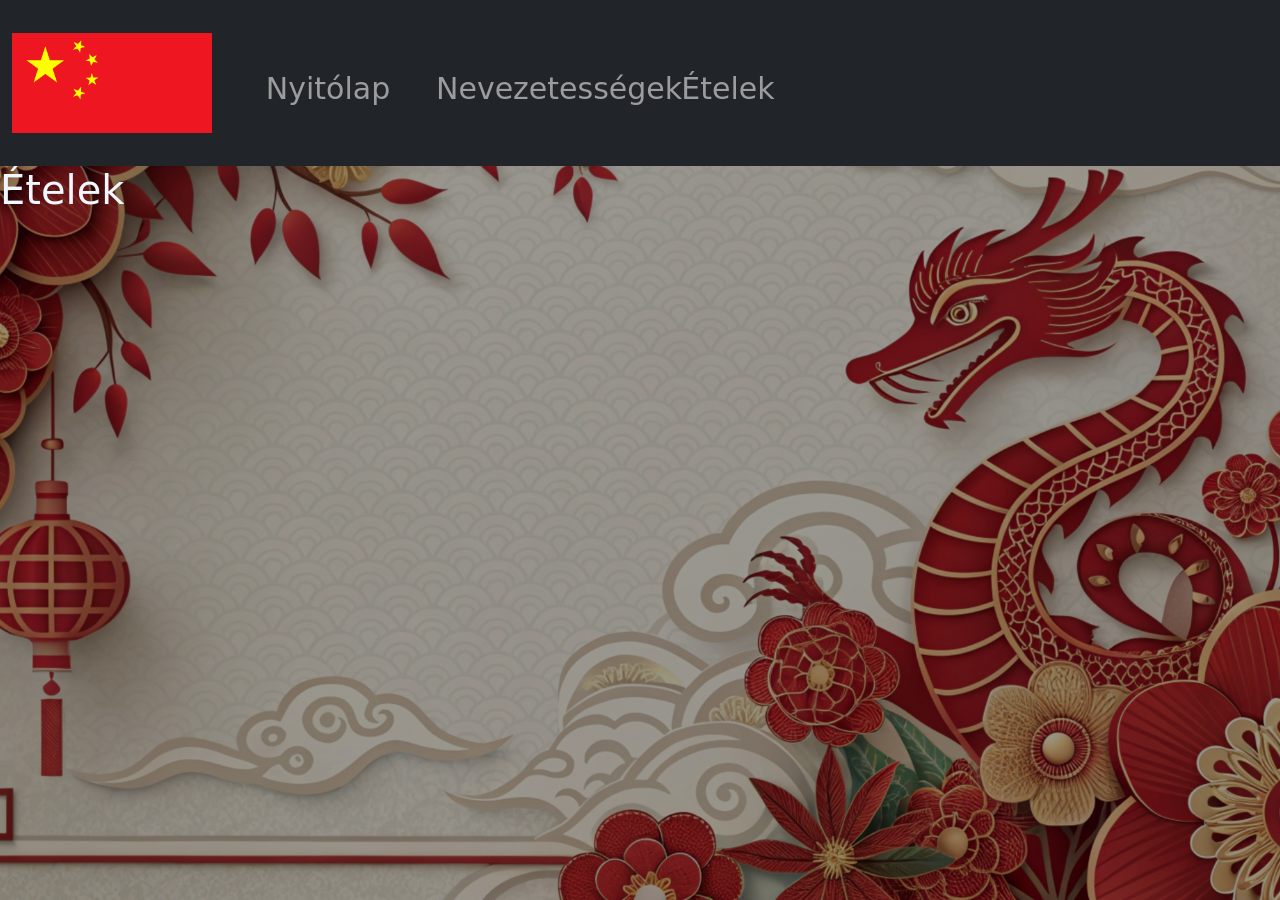
==== etelek.html @ 75f3fa7c "kinai new" ====
<!DOCTYPE html>
<html lang="en">
<head>
    <meta charset="UTF-8">
    <meta name="viewport" content="width=device-width, initial-scale=1.0">
    <title>Document</title>

    <!-- Latest compiled and minified CSS -->
    <link href="https://cdn.jsdelivr.net/npm/bootstrap@5.3.8/dist/css/bootstrap.min.css" rel="stylesheet">

    <!-- Latest compiled JavaScript -->
    <script src="https://cdn.jsdelivr.net/npm/bootstrap@5.3.8/dist/js/bootstrap.bundle.min.js"></script>

    <link rel="stylesheet" href="stilus.css">

</head>
<body>
    <div id="menu"></div>

    <h1>Ételek</h1>

    <script src="js/menu.js"></script>
    <script src="js/etelek.js"></script>
</body>
</html>
---- stilus.css ----
.cimecske {
    font-family: "Sen", sans-serif;
    font-weight: 700;
    font-size: 200%;
  }
.kep{
    height: 300px;
}
.leirasSzoveg{
    text-align: justify;
}
.kartya{
    border: 1px solid rgb(255, 0, 51);
    box-shadow: 3px 3px;
    border-radius: 3px;
    margin: 10px;
    padding: 10px;
    height: 500px;
}
#foDiv {
    background-image: url("kepek/hatter.jpg");
    background-size: cover;
    background-position: center;
    padding: 20px;
    border-radius: 10px;
}
body {
    background: 
        linear-gradient(rgba(0,0,0,0.4), rgba(0,0,0,0.4)),
        url("kepek/hatter2.jpg");
    background-size: cover;
    background-position: center;
    background-attachment: fixed;
}
h1{
    color: aliceblue;
}
a{
    background-image: url(kepek/flag.jpg);
    height: 100px;
    width: 200px;
    background-size: cover;
    font-size: 100px;
}
.betu{
    font-size: 30px;
    text-align: center;
    padding-top: 50px;
}
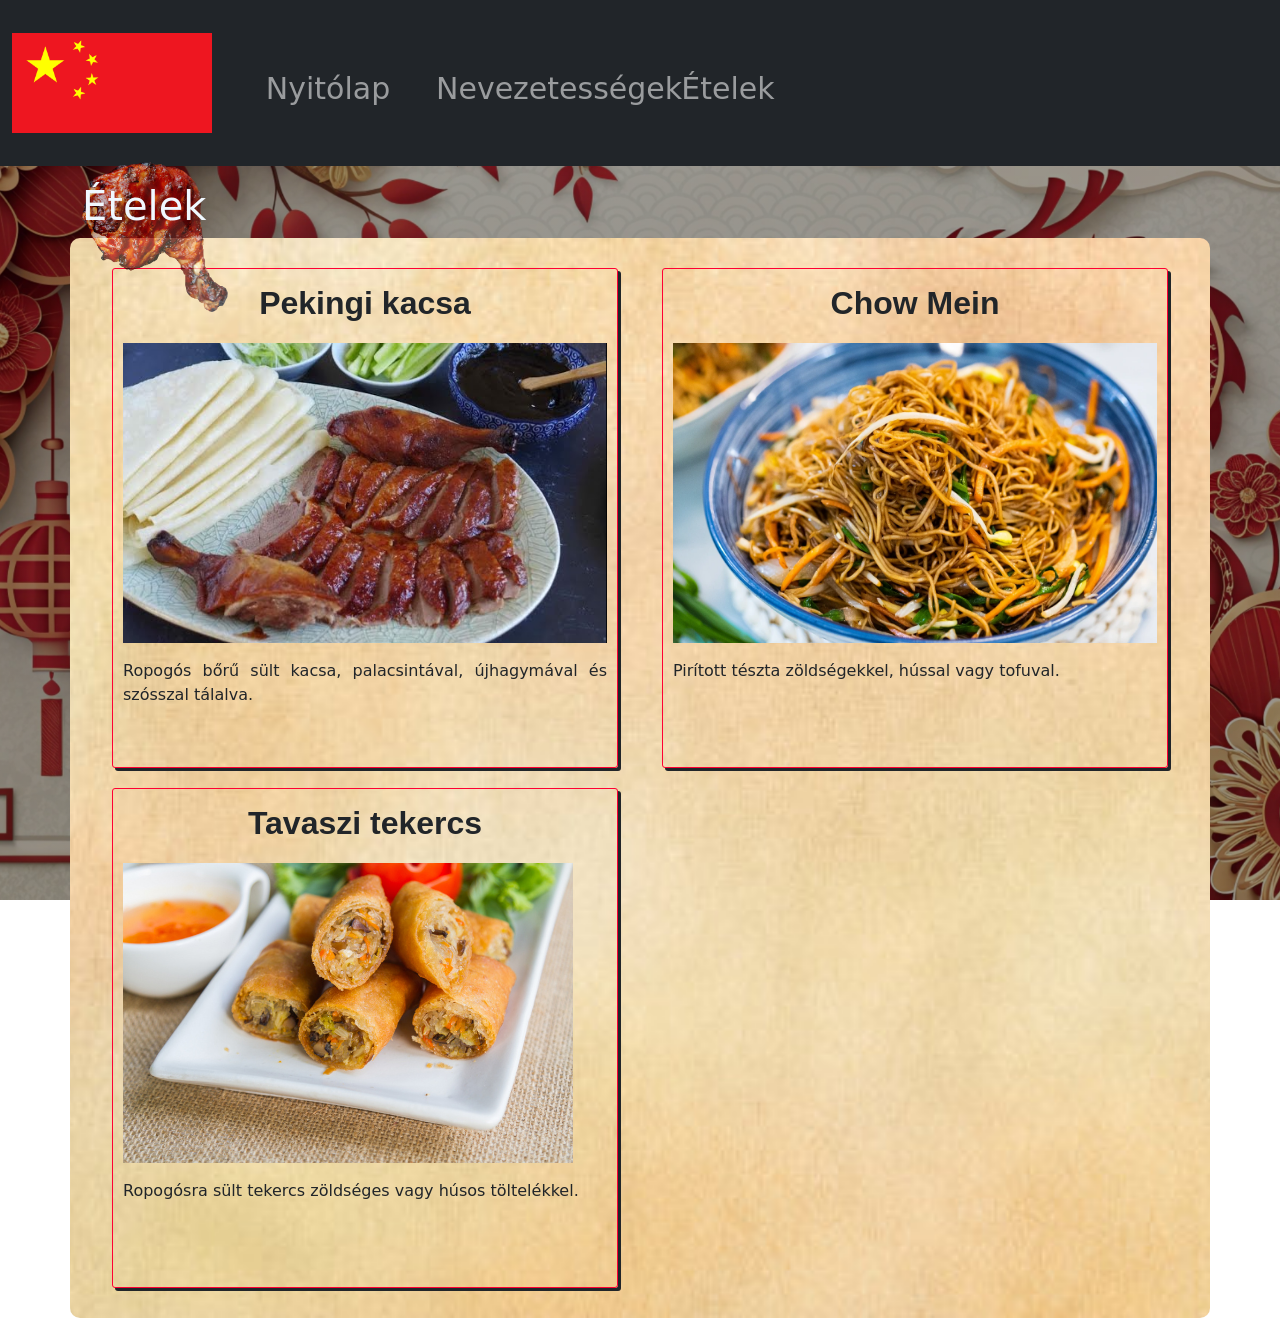
==== commit 86f8a576: "uj" ====
--- a/etelek.html
+++ b/etelek.html
@@ -11,15 +11,37 @@
     <!-- Latest compiled JavaScript -->
     <script src="https://cdn.jsdelivr.net/npm/bootstrap@5.3.8/dist/js/bootstrap.bundle.min.js"></script>
 
+
+    <link rel="preconnect" href="https://fonts.googleapis.com">
+    <link rel="preconnect" href="https://fonts.gstatic.com" crossorigin>
+    <link href="https://fonts.googleapis.com/css2?family=Sen:wght@700&display=swap" rel="stylesheet">
+
     <link rel="stylesheet" href="stilus.css">
 
 </head>
 <body>
+
     <div id="menu"></div>
+    <header></header>
+    <main class="container mt-3">
+        <h1 class="etelekcim">Ételek</h1>
+        <section>
+            <div class="row" id="foDiv">
 
-    <h1>Ételek</h1>
+            </div>
+        </section>
+
+
+
+
+
+
+    </main>
+    
+    <footer></footer>
 
     <script src="js/menu.js"></script>
+    <script src="js/adat3.js"></script>
+    <!--<script src="js/ikon.js"></script>-->
     <script src="js/etelek.js"></script>
-</body>
-</html>+</body>
--- a/stilus.css
+++ b/stilus.css
@@ -46,4 +46,26 @@
     font-size: 30px;
     text-align: center;
     padding-top: 50px;
+}
+
+
+.etelekcim {
+    position: relative;
+    display: inline-block;
+    font-size: 40px;
+    z-index: 2;
+}
+
+.etelekcim::before {
+    content: "";
+    position: absolute;
+    top: -20px;
+    left: 0px;
+    width: 150px;
+    height: 150px;
+    background-image: url("kepek/csirke.png");
+    background-size: contain;
+    background-repeat: no-repeat;
+    opacity: 0.7;
+    z-index: -1; /* EZ A LÉNYEG: mögé kerül */
 }
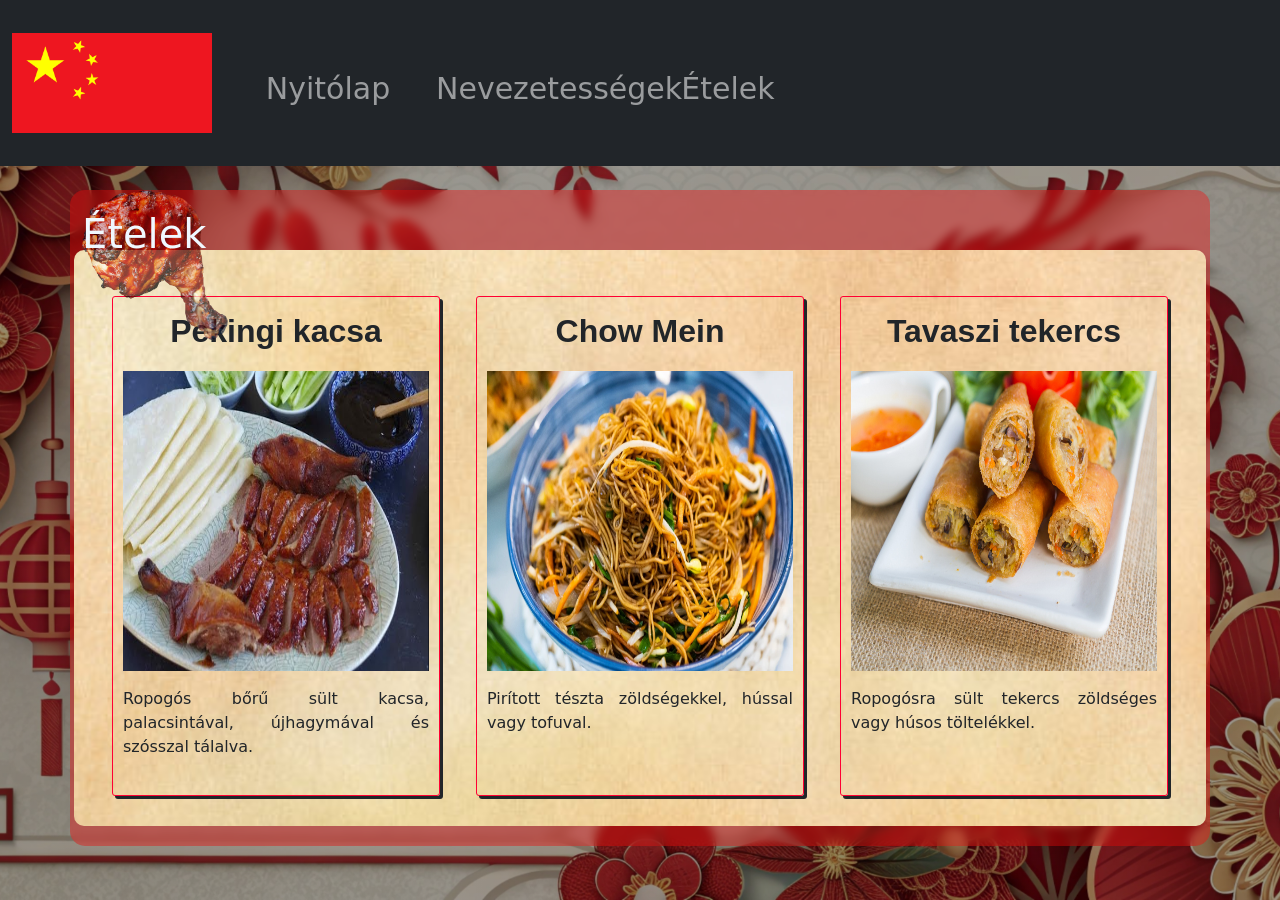
==== commit 55bfa327: "0511" ====
--- a/etelek.html
+++ b/etelek.html
@@ -3,45 +3,99 @@
 <head>
     <meta charset="UTF-8">
     <meta name="viewport" content="width=device-width, initial-scale=1.0">
-    <title>Document</title>
 
-    <!-- Latest compiled and minified CSS -->
+    <title>Ételek</title>
+
+    <!-- Bootstrap -->
     <link href="https://cdn.jsdelivr.net/npm/bootstrap@5.3.8/dist/css/bootstrap.min.css" rel="stylesheet">
 
-    <!-- Latest compiled JavaScript -->
-    <script src="https://cdn.jsdelivr.net/npm/bootstrap@5.3.8/dist/js/bootstrap.bundle.min.js"></script>
+    <!-- Saját CSS -->
+    <link rel="stylesheet" href="stilus.css">
+</head>
 
-
-    <link rel="preconnect" href="https://fonts.googleapis.com">
-    <link rel="preconnect" href="https://fonts.gstatic.com" crossorigin>
-    <link href="https://fonts.googleapis.com/css2?family=Sen:wght@700&display=swap" rel="stylesheet">
-
-    <link rel="stylesheet" href="stilus.css">
-
-</head>
 <body>
 
     <div id="menu"></div>
-    <header></header>
-    <main class="container mt-3">
+
+    <main class="container mt-4">
+
         <h1 class="etelekcim">Ételek</h1>
-        <section>
-            <div class="row" id="foDiv">
 
-            </div>
-        </section>
+        <div class="row g-3" id="foDiv"></div>
+
+    </main>
 
 
 
+    <!-- MODAL -->
+    <div class="modal fade" id="myModal" tabindex="-1">
+
+        <div class="modal-dialog modal-lg">
+
+            <div class="modal-content">
+
+                <!-- FEJLÉC -->
+                <div class="modal-header">
+
+                    <h4 class="modal-title">Étel</h4>
+
+                    <button 
+                    type="button" 
+                    class="btn-close"
+                    data-bs-dismiss="modal">
+                    </button>
+
+                </div>
+
+                <!-- TARTALOM -->
+                <div class="modal-body">
+
+                    <div id="carouselExample" class="carousel slide">
+
+                        <div class="carousel-inner" id="carouselInner">
+                        </div>
+
+                        <!-- BAL -->
+                        <button 
+                        class="carousel-control-prev"
+                        type="button"
+                        data-bs-target="#carouselExample"
+                        data-bs-slide="prev">
+
+                            <span class="carousel-control-prev-icon"></span>
+
+                        </button>
+
+                        <!-- JOBB -->
+                        <button 
+                        class="carousel-control-next"
+                        type="button"
+                        data-bs-target="#carouselExample"
+                        data-bs-slide="next">
+
+                            <span class="carousel-control-next-icon"></span>
+
+                        </button>
+
+                    </div>
+
+                </div>
+
+            </div>
+
+        </div>
+
+    </div>
 
 
 
-    </main>
-    
-    <footer></footer>
+    <!-- Bootstrap JS -->
+    <script src="https://cdn.jsdelivr.net/npm/bootstrap@5.3.8/dist/js/bootstrap.bundle.min.js"></script>
 
+    <!-- JS -->
     <script src="js/menu.js"></script>
     <script src="js/adat3.js"></script>
-    <!--<script src="js/ikon.js"></script>-->
     <script src="js/etelek.js"></script>
-</body>+
+</body>
+</html>
--- a/stilus.css
+++ b/stilus.css
@@ -16,6 +16,7 @@
     margin: 10px;
     padding: 10px;
     height: 500px;
+    transition: 0.3s;
 }
 #foDiv {
     background-image: url("kepek/hatter.jpg");
@@ -68,4 +69,27 @@
     background-repeat: no-repeat;
     opacity: 0.7;
     z-index: -1; /* EZ A LÉNYEG: mögé kerül */
-}+}
+main {
+    background: rgba(252, 8, 8, 0.371);
+    backdrop-filter: blur(5px);
+    padding: 20px;
+    border-radius: 15px;
+}
+
+
+.kartya:hover {
+    transform: scale(1.05);
+}
+
+#bgVideo {
+    position: fixed;
+    top: 0;
+    left: 0;
+    width: 100%;
+    height: 100%;
+    object-fit: cover;
+    z-index: -1;
+    filter: blur(5px);
+}
+
